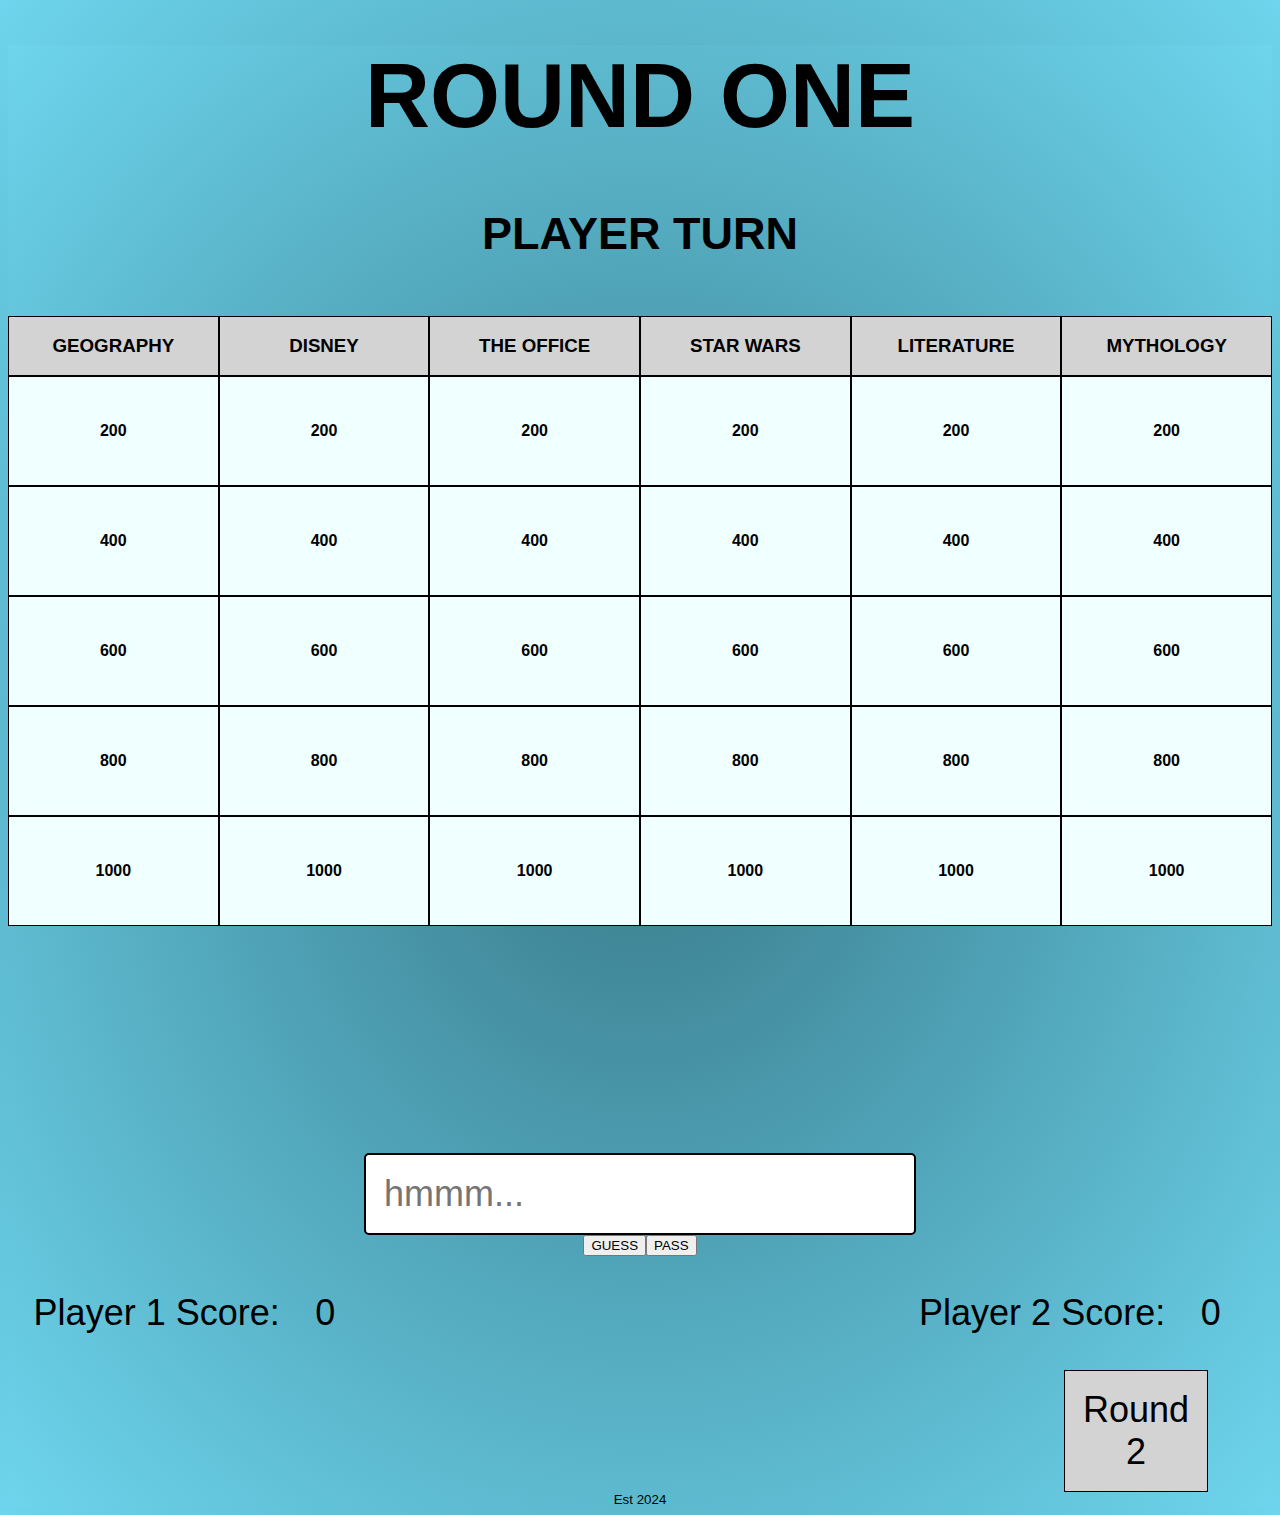
==== Round-One.html @ ea1145fc "Add files via upload" ====
<!DOCTYPE html>
<html lang="en">
<head>
  <meta charset="UTF-8" />
  <meta http-equiv="X-UA-Compatible" content="IE=edge" />
  <meta name="viewport" content="width=device-width, initial-scale=1.0" />
  <title>Round One</title>
   <!-- Link to external stylesheet for styling page -->
  <link rel="stylesheet" href="styles.css"> 
</head>

<header>
   <!-- Header section containing round info. -->
  <h1 class="headTwo">ROUND ONE</h1>
</header>

<body>
  <!-- Sub-header indicating current player's turn -->
  <h2 class="headThree" id="currentPlayerTurn">PLAYER TURN</h2>
   <!-- Main container for categories, questions, & points -->
  <div class="mainDiv" id="mainDiv">
    <div class="catDiv">
      <h3 class="txtTwo">GEOGRAPHY</h3>
      <p class="txt" id="catOne_200">200</p>
      <p class="txt" id="catOne_400">400</p>
      <p class="txt" id="catOne_600">600</p>
      <p class="txt" id="catOne_800">800</p>
      <p class="txt" id="catOne_1000">1000</p>
    </div>
    <div class="catDiv">
      <h3 class="txtTwo">DISNEY</h3>
      <p class="txt" id="catTwo_200">200</p>
      <p class="txt" id="catTwo_400">400</p>
      <p class="txt" id="catTwo_600">600</p>
      <p class="txt" id="catTwo_800">800</p>
      <p class="txt" id="catTwo_1000">1000</p>
    </div>
    <div class="catDiv">
      <h3 class="txtTwo">THE OFFICE</h3>
      <p class="txt" id="catThree_200">200</p>
      <p class="txt" id="catThree_400">400</p>
      <p class="txt" id="catThree_600">600</p>
      <p class="txt" id="catThree_800">800</p>
      <p class="txt" id="catThree_1000">1000</p>
    </div>
    <div class="catDiv">
      <h3 class="txtTwo">STAR WARS</h3>
      <p class="txt" id="catFour_200">200</p>
      <p class="txt" id="catFour_400">400</p>
      <p class="txt" id="catFour_600">600</p>
      <p class="txt" id="catFour_800">800</p>
      <p class="txt" id="catFour_1000">1000</p>
    </div>
    <div class="catDiv">
      <h3 class="txtTwo">LITERATURE</h3>
      <p class="txt" id="catFive_200">200</p>
      <p class="txt" id="catFive_400">400</p>
      <p class="txt" id="catFive_600">600</p>
      <p class="txt" id="catFive_800">800</p>
      <p class="txt" id="catFive_1000">1000</p>
    </div>
    <div class="catDiv">
      <h3 class="txtTwo">MYTHOLOGY</h3>
      <p class="txt" id="catSix_200">200</p>
      <p class="txt" id="catSix_400">400</p>
      <p class="txt" id="catSix_600">600</p>
      <p class="txt" id="catSix_800">800</p>
      <p class="txt" id="catSix_1000">1000</p>
    </div>
  </div>

  <div id="inDiv">
    <!-- Input field for user inputs -->
    <input type="txt" id="input" placeholder="hmmm...">
  </div>

  <div id="buttons">
     <!-- Button for submitting guess -->
    <button class="buttonTwo" id="guessButton">GUESS</button>
     <!-- Button for passing turn -->
    <button class="buttonTwo" id="passButton">PASS</button>
  </div>

  <div id="scores">
      <!-- Display for Player 1 score -->
    <p class="score">Player 1 Score: <span id="p1score" class="score">0</span></p>
      <!-- Display for Player 2 score -->
    <p class="score">Player 2 Score: <span id="p2score" class="score">0</span></p>
  </div>

  <div id="nxtRound">
    <!-- Button to advance to next round -->
    <button class="nxtButton" id="nxtRndButton">
      Round <br> 2
    </button>
  </div>
  
  <!-- Link to external JavaScript file for functionality -->
  <script src="scripts\round-one.js"></script> 

</body>

<footer class="footer2">Est 2024</footer>

</html>
---- styles.css ----
body, html {
  background: radial-gradient(#387989, #6dd5ed);
  background-repeat: no-repeat;
  }
  
  .headOne {
    display: flex;
    flex-direction: column;
    justify-content: center;
    align-items: center;
    font-family: Arial, Helvetica, sans-serif;
    font-size: 2vw;
    color: rgb(0, 0, 0);
    margin-top: 10vh;
    margin-bottom: 10vh;
  }
  
  .headOne:hover {
    transform: scale(1.10);
  }
  
  .divOne {
    display: flex;
    flex-direction: column;
    justify-content: center;
    align-items: center;
  }
  
  .image {
    border: 2px solid black;
    border-radius: 10px;
    margin: 0;
    max-width: 50vw;
    max-height: 50vh;
    margin-bottom: 5vh;
  }
  
  .button {
    display: flex;
    font-family: Arial, Helvetica, sans-serif;
    justify-content: center;
    align-items: center;
    cursor: pointer;
    text-decoration: none;
    border: 2px solid black;
    border-radius: 10px;
    font-size: 5vh;
    padding: 10px 20px;
    height: 10vh;
    width: 40vh;
    color: white;
    background-color: #f04d4d;
  }
  
  #button1:hover {
    background-color: #008cff;
  }
  
  #button1:active {
    transform: scale(0.75);
  }
  
  .div2 {
    display: flex;
    flex-direction: column;
    justify-content: center;
    align-items: center;
  }
  
  .footer1 {
    text-align: center;
    font-family: Arial, Helvetica, sans-serif;
    font-size: 1vw;
    width: 75%;
    margin-bottom: 0;
  }



.headTwo {
    display: flex;
    flex-direction: column;
    justify-content: center;
    align-items: center;
    font-family: Arial, Helvetica, sans-serif;
    font-size: 10vh;
    margin-top: 5vh;
}

.headThree {
    display: flex;
    flex-direction: column;
    justify-content: center;
    align-items: center;
    font-family: Arial, Helvetica, sans-serif;
    font-size: 5vh;
    margin-top: 5vh;
}

.mainDiv {
    display: grid;
    grid-template-columns: repeat(6, 1fr);
    grid-template-rows: repeat(6, 1fr);
    grid-column-gap: 0px;
    grid-row-gap: 0px;
    max-height: 70vh;
    margin-bottom: 20vh;
}   

.txtTwo {
  background-color: lightgray;
  font-family: Arial, Helvetica, sans-serif;
  border: 1.25px solid black;
  margin-bottom: 0px;
  padding: 2vh;
  text-align: center;
}

.txt {
  border: 1.25px solid black;
  font-family: Arial, Helvetica, sans-serif;
  color:black;
  font-weight: bold;
  text-align: center;
  background-color: azure;
  padding: 5vh;
  margin: 0;
}

#inDiv {
  display: grid;
  flex-direction: column;
  justify-content: center;
}

#input {
  width: 40vw;
  padding: 2vh;
  margin-top: 5vh;
  border: 2px solid black;
  border-radius: 5px;
  font-family: Arial, Helvetica, sans-serif;
  font-size: 4vh;
}

#buttons {
  display: flex;
  flex-direction: row;
  justify-content: center;
  font-family: Arial, Helvetica, sans-serif;
}

.button2 {
  padding: 2vh;
  margin: 2vh;
  font-size: 4vh;
  background-color: lightgray;
}

#scores {
  display: flex;
  flex-direction: row;
  justify-content: space-between;
  font-family: Arial, Helvetica, sans-serif;
}

.score {
  font-size: 4vh;
  margin-left: 2vw;
  margin-right: 2vw;
  font-family: Arial, Helvetica, sans-serif;
}

#nxtRound {
  display: flex;
  flex-direction: row;
  justify-content: end;
  font-family: Arial, Helvetica, sans-serif;
}

.nxtButton {
  padding: 2vh;
  font-size: 4vh;
  margin-right: 5vw;
  background-color: lightgray;
  text-decoration: none;
  border: 1px solid black;
  cursor: pointer;
  color: black;
}

.footer2 {
  text-align: center;
  font-size: 200%;
  font-family: Arial, Helvetica, sans-serif;
  font-size: smaller;
}

.finalText {
  display: flex;
  flex-direction: column;
  align-items: center;
}

.finalInput {
  display: flex;
  flex-direction: column;
  align-items: center;
}

.finalCategory {
  font-size: 200%;
  margin-bottom: 1px;
}

.finalQuestion {
  border: 2px solid black;
  background-color: white;
  padding: 125px;
  padding-left: 300px;
  padding-right: 300px;
}

.input2 {
  margin-bottom: 15px;
  padding: 5px;
  padding-right: 25px;
  padding-left: 25px;
}

.button3 {
  padding: 1vh;
  font-size: 150%;
  padding-right: 35px;
  padding-left: 35px;
  margin-bottom: 74px;
  background-color: lightgray;
  text-decoration: none;
  border: 1px solid black;
  cursor: pointer;
  color: black;
}
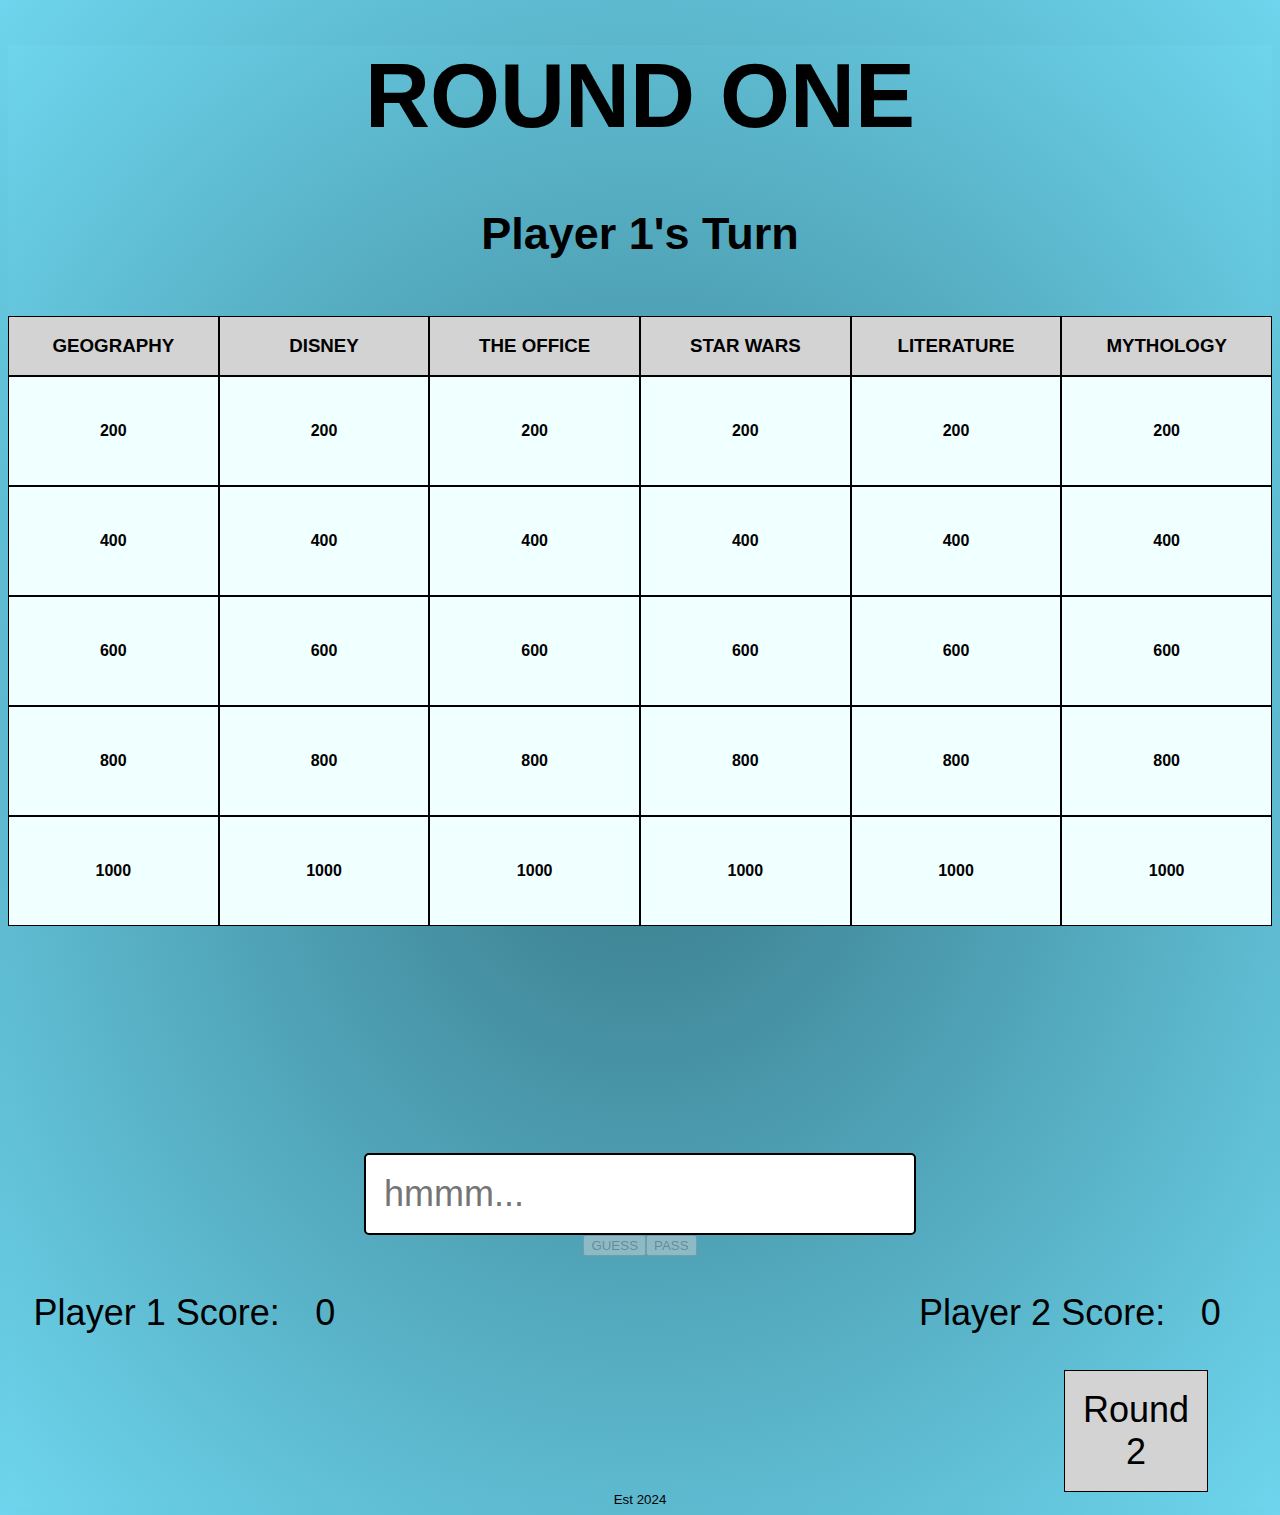
==== commit c2541fb0: "Update Round-One.html" ====
--- a/Round-One.html
+++ b/Round-One.html
@@ -98,7 +98,7 @@
   </div>
   
   <!-- Link to external JavaScript file for functionality -->
-  <script src="scripts\round-one.js"></script> 
+  <script src="round-one.js"></script> 
 
 </body>
 
